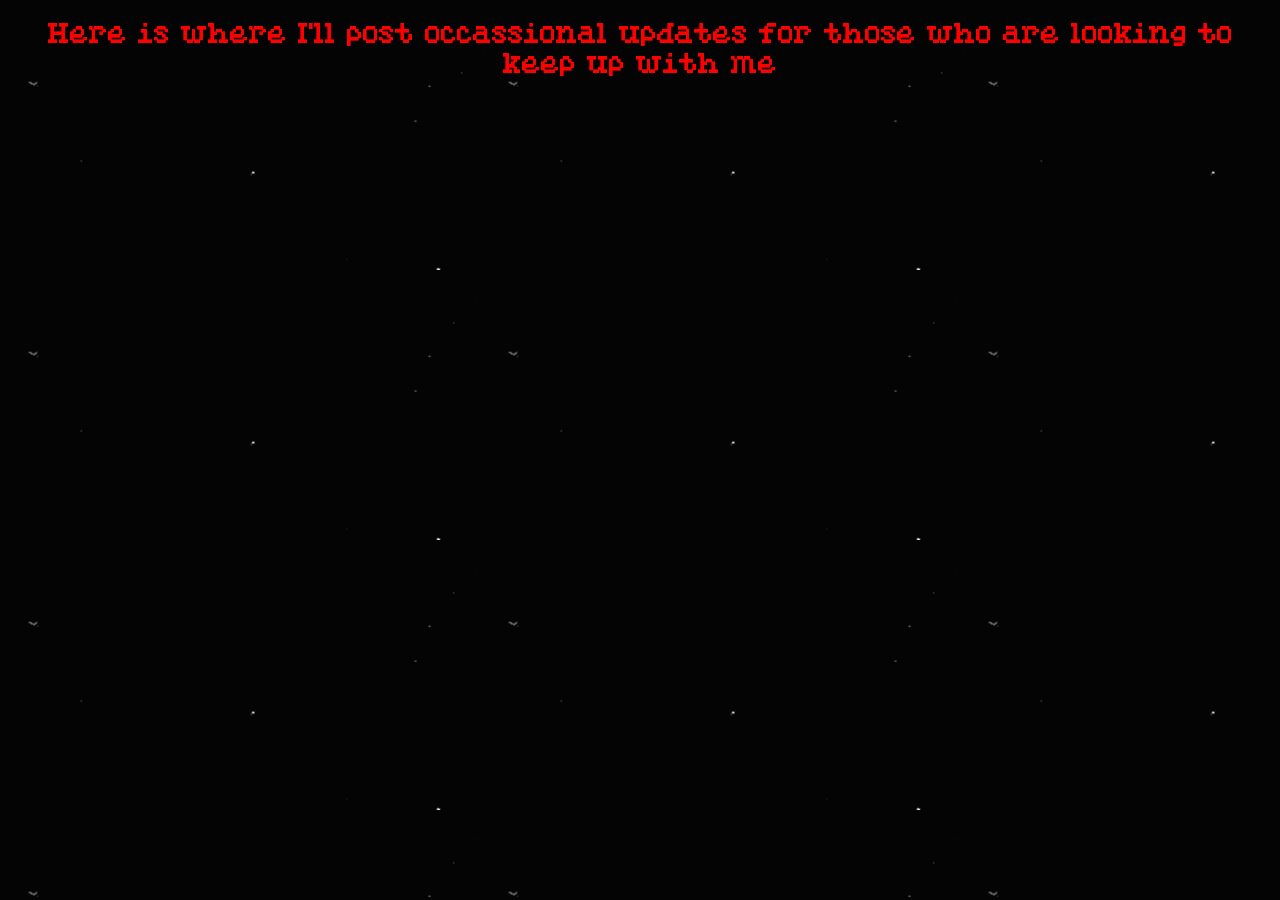
==== blog/blog.html @ 5136c6b7 "Added a temp page for a soon to come blog." ====
<!DOCTYPE html>
<html lang="en">
<head>
  <link rel="stylesheet" href="../biflex.css">
    <meta charset="UTF-8">
    <title> Biflexual's Blog</title>
 <link rel="icon" type="image/png" href="../favicon/favicon-96x96.png" sizes="96x96" />
<link rel="icon" type="image/svg+xml" href="../favicon/favicon.svg" />
<link rel="shortcut icon" href="../favicon/favicon.ico" />
<link rel="apple-touch-icon" sizes="180x180" href="../favicon/apple-touch-icon.png" />
<link rel="manifest" href="../favicon/site.webmanifest" />
</head>

<body>
    <h2>Here is where I'll post occassional updates for those who are looking to keep up with me</h2>
    

    </body>
---- biflex.css ----
@font-face {
    font-family: 'PixelatedElegance';
    src: url('./PixelatedElegance.ttf');
    font-weight: normal;
    font-style: normal;
}
*{
    color: red;
    font-family:'PixelatedElegance','Times New Roman', Times, serif;
    text-align: center;
    list-style-position: inside;
    background-image: url(./background.gif);
}
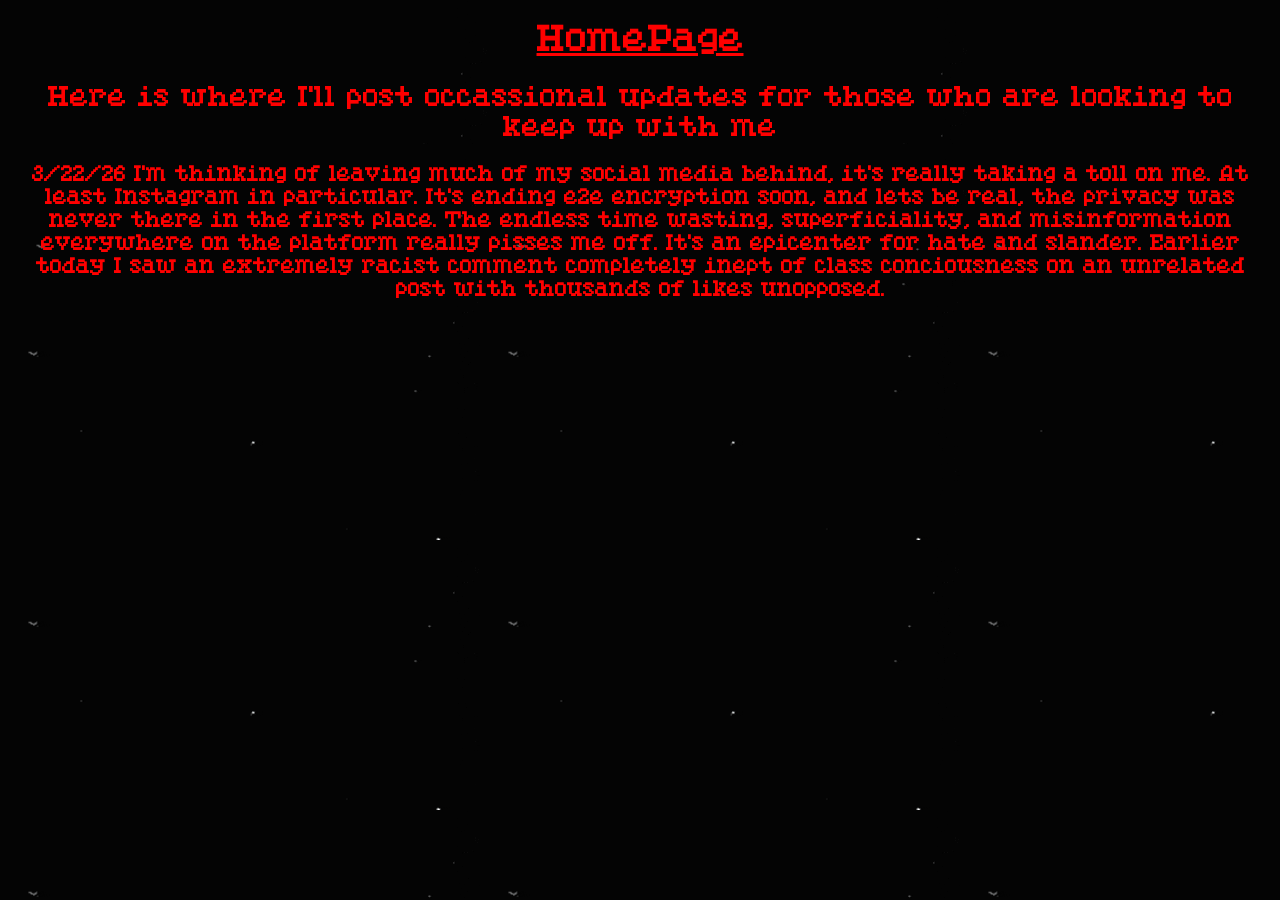
==== commit 4f0495d6: "Added the link to the blog" ====
--- a/blog/blog.html
+++ b/blog/blog.html
@@ -12,7 +12,13 @@
 </head>
 
 <body>
+  <h1><a href="../index.html">HomePage</a></h1>
     <h2>Here is where I'll post occassional updates for those who are looking to keep up with me</h2>
-    
+     <h3> 3/22/26 I'm thinking of leaving much of my social media behind, it's really taking a toll on me. At least Instagram in particular.
+      It's ending e2e encryption soon, and lets be real, the privacy was never there in the first place. 
+      The endless time wasting, superficiality, and misinformation everywhere on the platform really pisses me off.
+      It's an epicenter for hate and slander. Earlier today I saw an extremely racist comment completely inept of class conciousness on an unrelated post with thousands of likes unopposed.
+     </h3>
 
-    </body>+    </body>
+
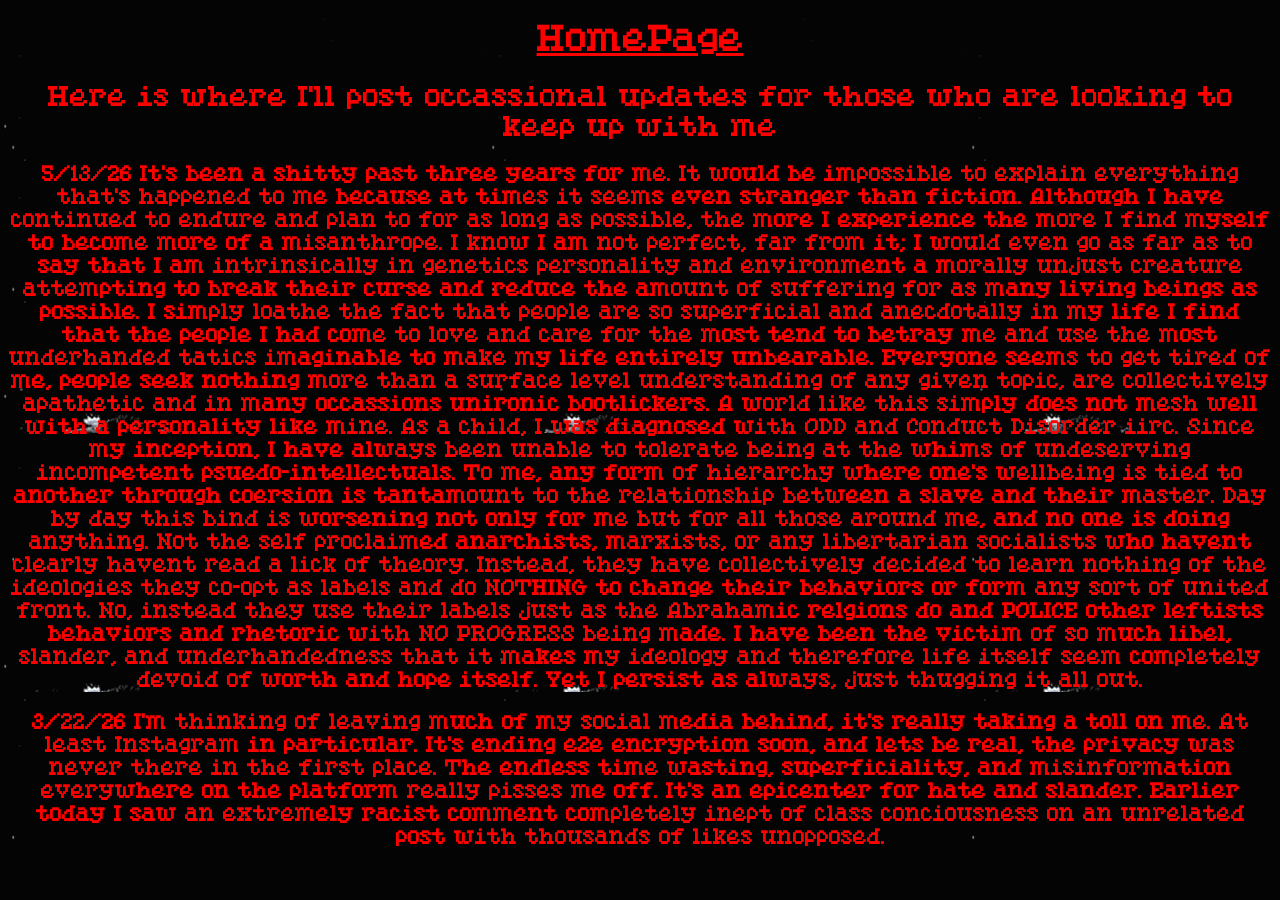
==== commit 8c7a2596: "Updated blog and favorite games" ====
--- a/blog/blog.html
+++ b/blog/blog.html
@@ -14,7 +14,16 @@
 <body>
   <h1><a href="../index.html">HomePage</a></h1>
     <h2>Here is where I'll post occassional updates for those who are looking to keep up with me</h2>
-     <h3> 3/22/26 I'm thinking of leaving much of my social media behind, it's really taking a toll on me. At least Instagram in particular.
+    <h3>5/13/26 It's been a shitty past three years for me. It would be impossible to explain everything that's happened to me because at times it seems even stranger than fiction.
+      Although I have continued to endure and plan to for as long as possible, the more I experience the more I find myself to become more of a misanthrope. I know I am not perfect, far from it;
+       I would even go as far as to say that I am intrinsically in genetics personality and environment a morally unjust creature attempting to break their curse and reduce the amount of suffering for as many living beings as possible.
+      I simply loathe the fact that people are so superficial and anecdotally in my life I find that the people I had come to love and care for the most tend to betray me and use the most underhanded tatics imaginable to make my life entirely unbearable.
+    Everyone seems to get tired of me, people seek nothing more than a surface level understanding of any given topic, are collectively apathetic and in many occassions unironic bootlickers. A world like this simply does not mesh well with a personality like mine.
+  As a child, I was diagnosed with ODD and Conduct Disorder iirc. Since my inception, I have always been unable to tolerate being at the whims of undeserving incompetent psuedo-intellectuals. To me, any form of hierarchy where one's wellbeing is tied to another through coersion is tantamount to the relationship between a slave and their master.
+Day by day this bind is worsening not only for me but for all those around me, and no one is doing anything. Not the self proclaimed anarchists, marxists, or any libertarian socialists who havent clearly havent read a lick of theory. Instead, they have collectively decided to learn nothing of the ideologies they co-opt as labels and do NOTHING to change their behaviors or form any sort of united front.
+No, instead they use their labels just as the Abrahamic relgions do and POLICE other leftists behaviors and rhetoric with NO PROGRESS being made. I have been the victim of so much libel, slander, and underhandedness that it makes my ideology and therefore life itself seem completely devoid of worth and hope itself. Yet I persist as always, just thugging it all out.</h3>
+     
+       <h3> 3/22/26 I'm thinking of leaving much of my social media behind, it's really taking a toll on me. At least Instagram in particular.
       It's ending e2e encryption soon, and lets be real, the privacy was never there in the first place. 
       The endless time wasting, superficiality, and misinformation everywhere on the platform really pisses me off.
       It's an epicenter for hate and slander. Earlier today I saw an extremely racist comment completely inept of class conciousness on an unrelated post with thousands of likes unopposed.
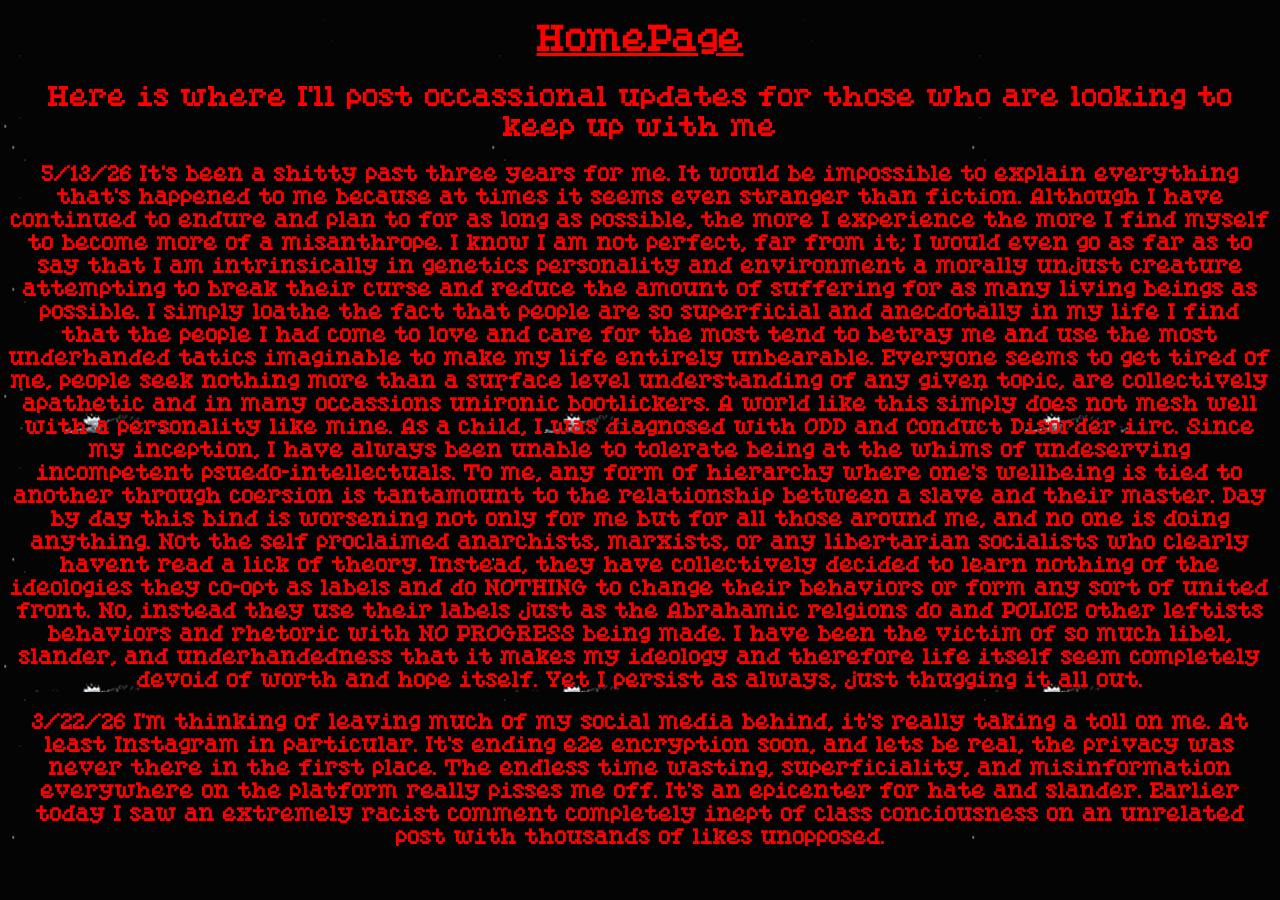
==== commit 3947b25e: "Updated blog grammar errors" ====
--- a/blog/blog.html
+++ b/blog/blog.html
@@ -20,7 +20,8 @@
       I simply loathe the fact that people are so superficial and anecdotally in my life I find that the people I had come to love and care for the most tend to betray me and use the most underhanded tatics imaginable to make my life entirely unbearable.
     Everyone seems to get tired of me, people seek nothing more than a surface level understanding of any given topic, are collectively apathetic and in many occassions unironic bootlickers. A world like this simply does not mesh well with a personality like mine.
   As a child, I was diagnosed with ODD and Conduct Disorder iirc. Since my inception, I have always been unable to tolerate being at the whims of undeserving incompetent psuedo-intellectuals. To me, any form of hierarchy where one's wellbeing is tied to another through coersion is tantamount to the relationship between a slave and their master.
-Day by day this bind is worsening not only for me but for all those around me, and no one is doing anything. Not the self proclaimed anarchists, marxists, or any libertarian socialists who havent clearly havent read a lick of theory. Instead, they have collectively decided to learn nothing of the ideologies they co-opt as labels and do NOTHING to change their behaviors or form any sort of united front.
+Day by day this bind is worsening not only for me but for all those around me, and no one is doing anything. Not the self proclaimed anarchists, marxists, or any libertarian socialists who clearly havent read a lick of theory.
+ Instead, they have collectively decided to learn nothing of the ideologies they co-opt as labels and do NOTHING to change their behaviors or form any sort of united front.
 No, instead they use their labels just as the Abrahamic relgions do and POLICE other leftists behaviors and rhetoric with NO PROGRESS being made. I have been the victim of so much libel, slander, and underhandedness that it makes my ideology and therefore life itself seem completely devoid of worth and hope itself. Yet I persist as always, just thugging it all out.</h3>
      
        <h3> 3/22/26 I'm thinking of leaving much of my social media behind, it's really taking a toll on me. At least Instagram in particular.
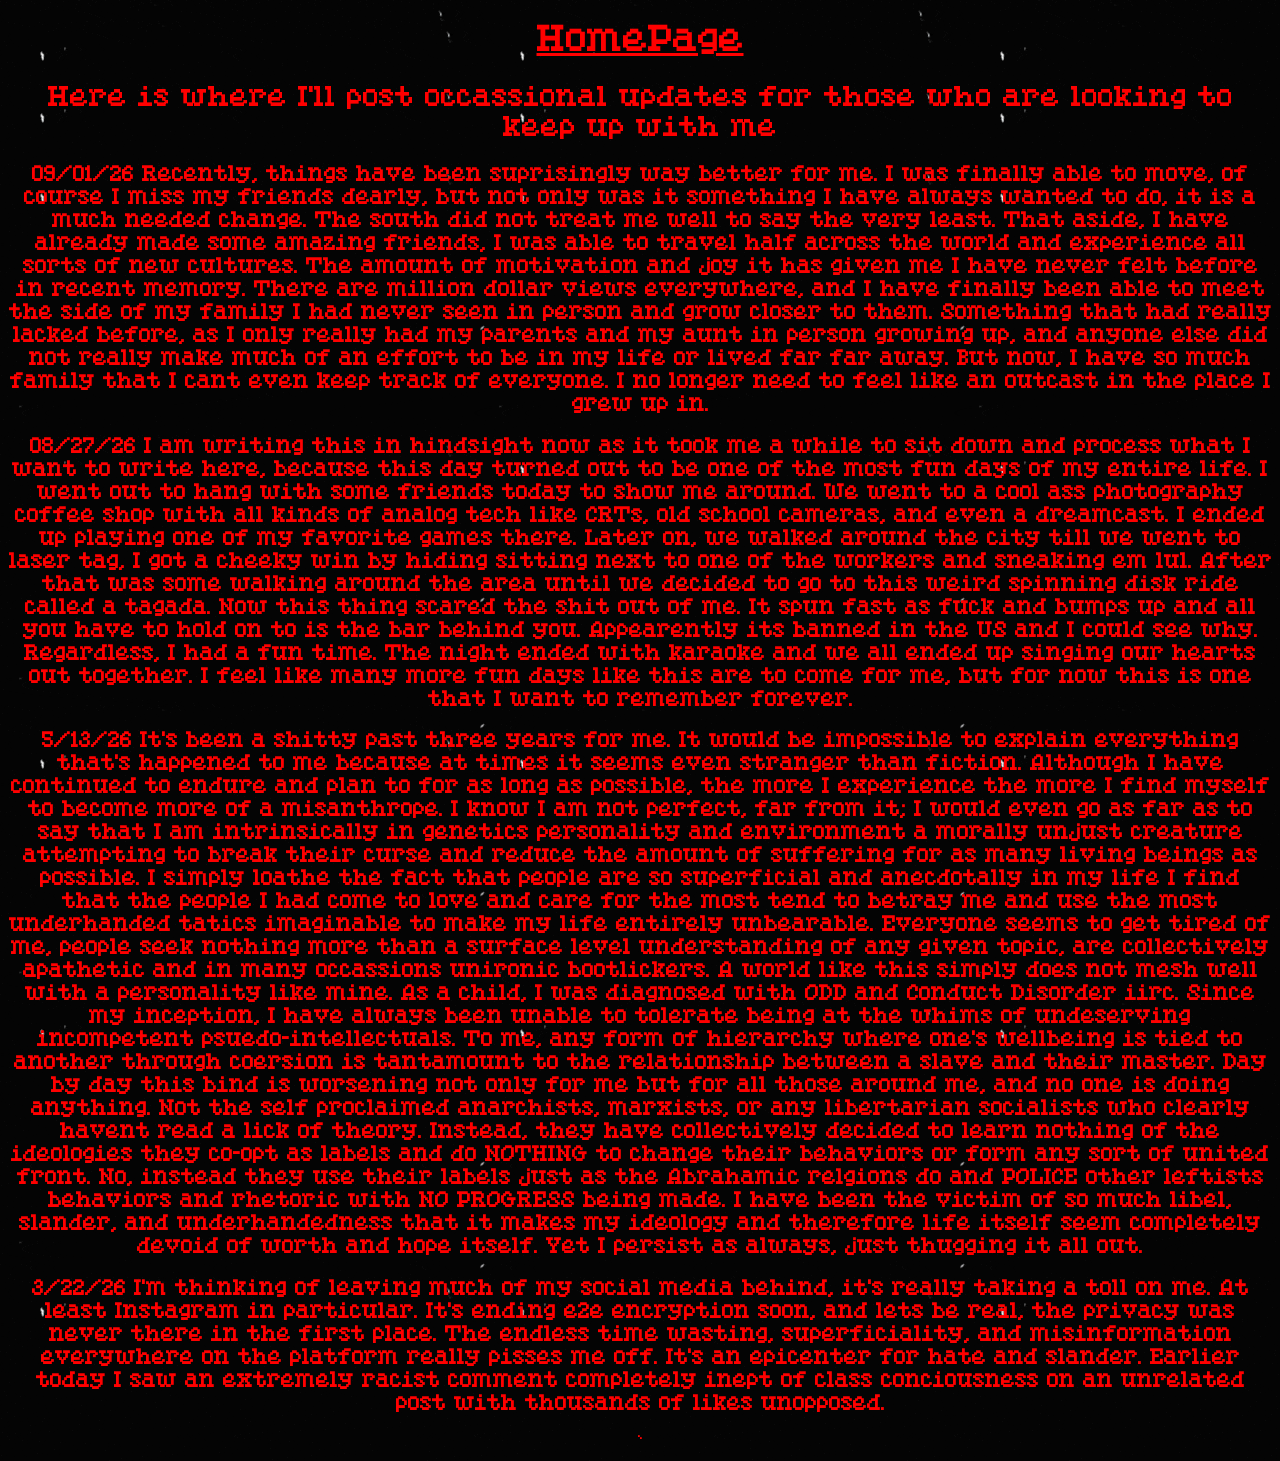
==== commit 891796fe: "Updated Blog" ====
--- a/blog/blog.html
+++ b/blog/blog.html
@@ -14,6 +14,16 @@
 <body>
   <h1><a href="../index.html">HomePage</a></h1>
     <h2>Here is where I'll post occassional updates for those who are looking to keep up with me</h2>
+    <h3>09/01/26 Recently, things have been suprisingly way better for me. I was finally able to move, of course I miss my friends dearly, but not only was it something I have always wanted to do, it is a much needed change. 
+      The south did not treat me well to say the very least. That aside, I have already made some amazing friends, I was able to travel half across the world and experience all sorts of new cultures.
+      The amount of motivation and joy it has given me I have never felt before in recent memory. There are million dollar views everywhere, and I have finally been able to meet the side of my family I had never seen in person and grow closer to them.
+      Something that had really lacked before, as I only really had my parents and my aunt in person growing up, and anyone else did not really make much of an effort to be in my life or lived far far away. But now, I have so much family that I cant even keep track of everyone.
+      I no longer need to feel like an outcast in the place I grew up in. 
+    </h3>
+    <h3>08/27/26 I am writing this in hindsight now as it took me a while to sit down and process what I want to write here, because this day turned out to be one of the most fun days of my entire life.
+      I went out to hang with some friends today to show me around. We went to a cool ass photography coffee shop with all kinds of analog tech like CRTs, old school cameras, and even a dreamcast. I ended up playing one of my favorite games there. Later on, we walked around the city till we went to laser tag, I got a cheeky win by hiding sitting next to one of the workers and sneaking em lul. After that was some walking around the area until we decided to go to this weird spinning disk ride called a tagada. Now this thing scared the shit out of me. It spun fast as fuck and bumps up and all you have to hold on to is the bar behind you.
+       Appearently its banned in the US and I could see why. Regardless, I had a fun time. The night ended with karaoke and we all ended up singing our hearts out together. I feel like many more fun days like this are to come for me, but for now this is one that I want to remember forever.</h3>
+
     <h3>5/13/26 It's been a shitty past three years for me. It would be impossible to explain everything that's happened to me because at times it seems even stranger than fiction.
       Although I have continued to endure and plan to for as long as possible, the more I experience the more I find myself to become more of a misanthrope. I know I am not perfect, far from it;
        I would even go as far as to say that I am intrinsically in genetics personality and environment a morally unjust creature attempting to break their curse and reduce the amount of suffering for as many living beings as possible.
@@ -31,4 +41,4 @@
      </h3>
 
     </body>
-
+`
